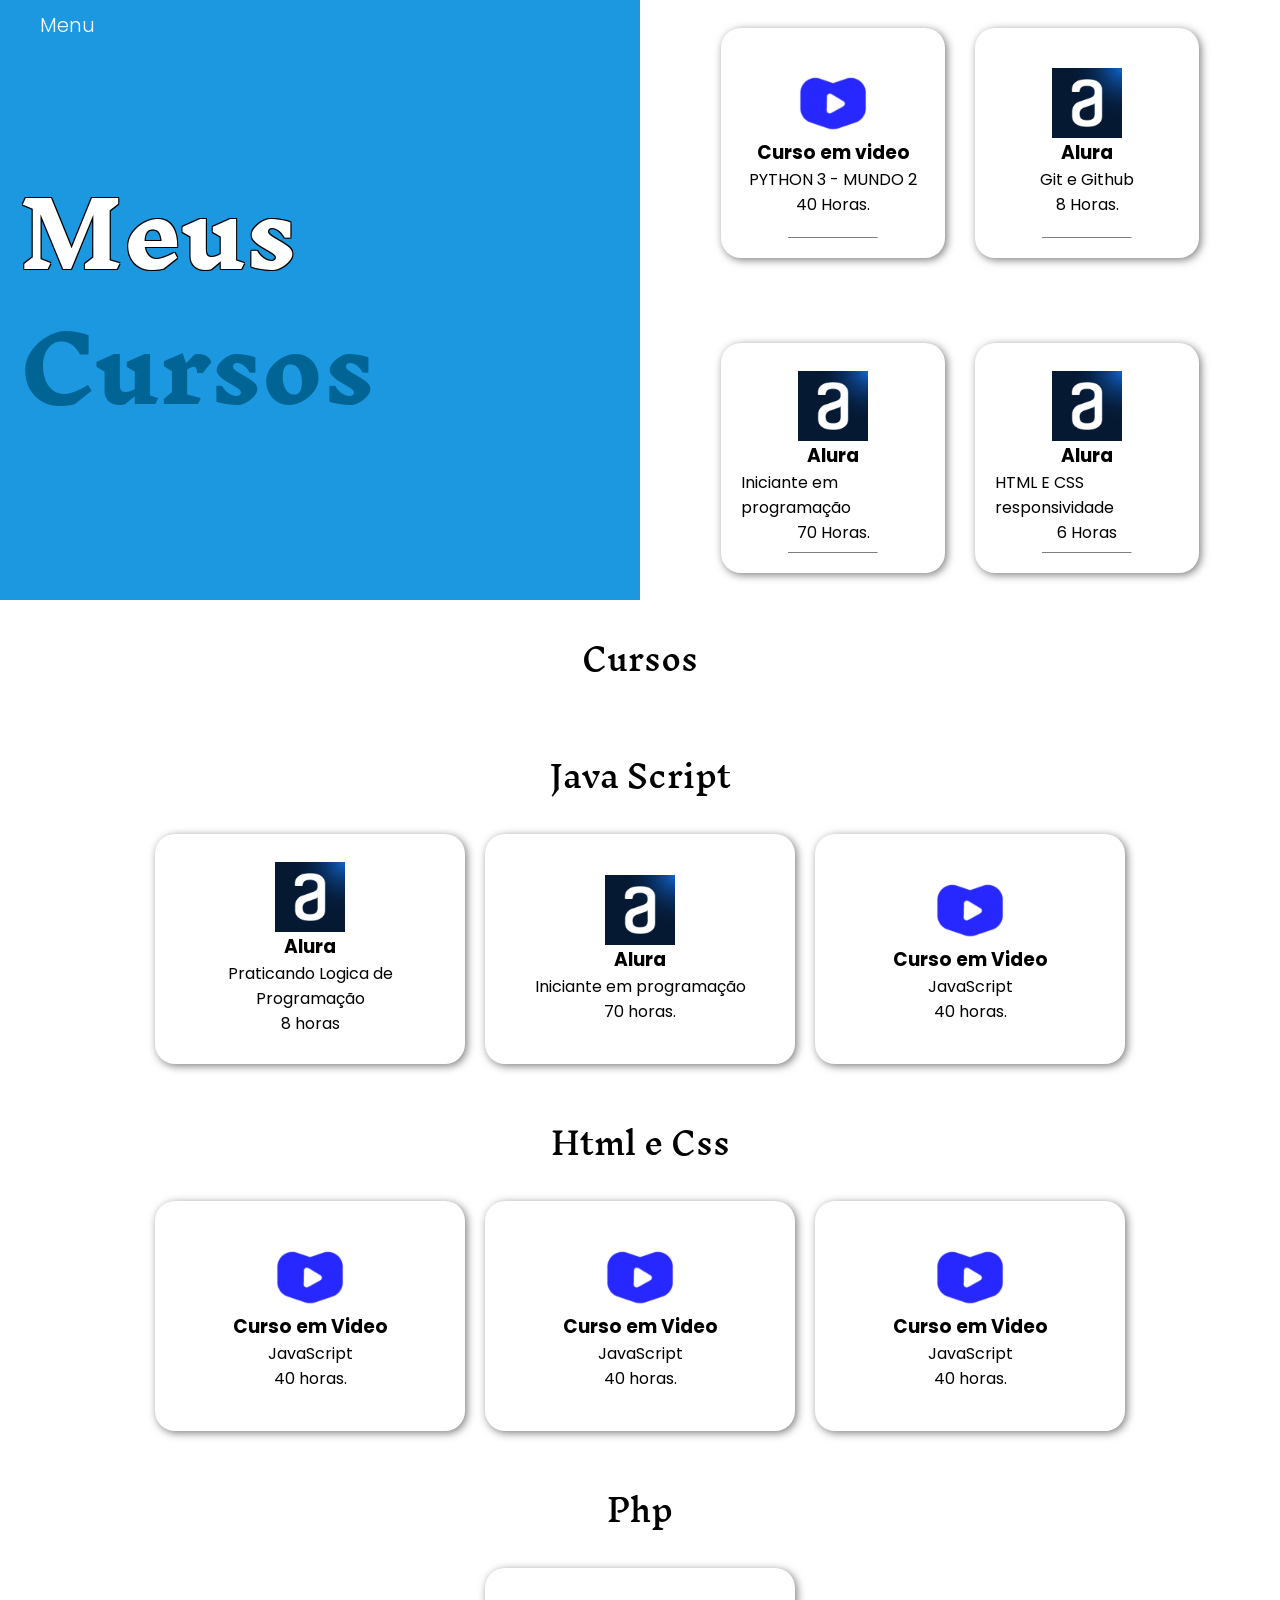
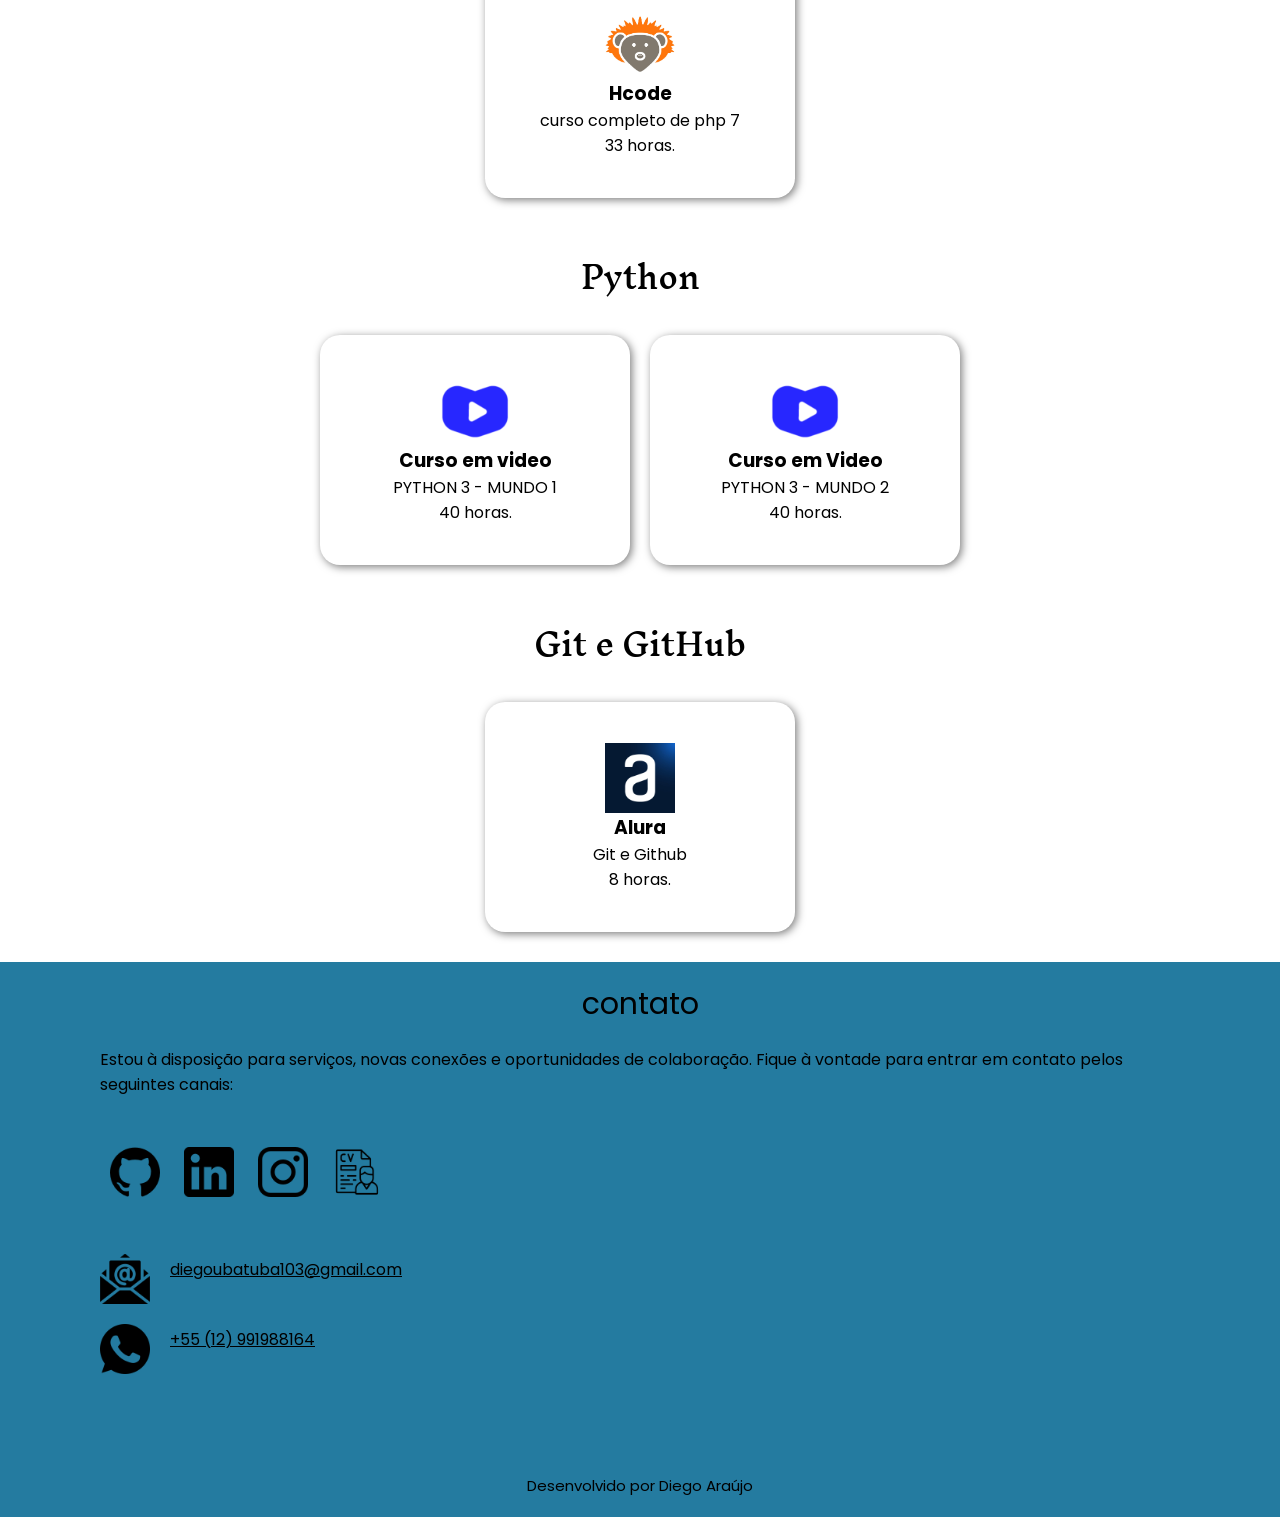
==== portifolio/cursos.html @ f7541ffb "Add files via upload" ====
<!DOCTYPE html>
<html lang="en">
<head>
    <meta charset="UTF-8">
    <meta name="viewport" content="width=device-width, initial-scale=1.0">
    <title>Cursos</title>
    <link rel="stylesheet" href="./css/curso.css">
    <link rel="preconnect" href="https://fonts.googleapis.com">
    <link rel="preconnect" href="https://fonts.gstatic.com" crossorigin>
    <link href="https://fonts.googleapis.com/css2?family=Poppins:ital,wght@0,100;0,200;0,300;0,400;0,500;0,600;0,700;0,800;0,900;1,100;1,200;1,300;1,400;1,500;1,600;1,700;1,800;1,900&display=swap" rel="stylesheet">
         
    <!--Inknut Antiqua-->
    <link rel="preconnect" href="https://fonts.googleapis.com">
    <link rel="preconnect" href="https://fonts.gstatic.com" crossorigin>
    <link href="https://fonts.googleapis.com/css2?family=Inknut+Antiqua:wght@300;400;500;600;700;800;900&display=swap" rel="stylesheet">
    <script src="./scripts/curso.js" defer></script>
</head>
<body>
    <header>
        <h2 class="menuProjetos">Menu</h2>
    </header>
    <div id="menu" >
        <h4 class="closeBtn">Close</h4>
        <div class="links">
            <a href="https://github.com/Diegooaraujo" target="_blank"><img src="./img/icones/github.png" alt=""></a>
            <a href="https://www.linkedin.com/in/diego-castrodev/" target="_blank"><img src="./img/icones/logotipo-do-linkedin.png" alt=""></a>
            <a href="https://www.instagram.com/diegoaraujo012/" target="_blank"><img src="./img/icones/instagram.png" alt=""></a>


        </div>
        <div class="rotas">
            <div class="rota">
                <a href="./index.html">Home </a>
                <a href="./projetos.html">Projetos</a>
                <a href="./cursos.html">Cursos</a>
                <a id="contato" href="#">Contato</a>
            </div>
            <div class="rotaInfo">
                <p>Back to the home page</p>
                <p>My projects as a developer</p>
                <p>My courses</p>
                <p>Contact me</p>
            </div>
        </div>
    </div>
    <main>
        <section class="header">
            <div class="inicial">
                <h1>Meus <span>Cursos</span></h1>
            </div>

            <div class="popup hide">
                <div class="popup-content">
                    <div class="exit">
                        <span>X</span>
                    </div>
                    <img class="popup-image" src="" alt="">
                    <h3 class="popup-title"></h3>
                    <p class="popup-description"></p>
                    <p class="popup-duration"></p>
                    
                </div>
                <div class="conteiner-certificado">
                    <img class="certificado-img" src="" alt="">
                </div>
            </div>
            <div class="vitrine hidden"> 
                <div class="conteinerCursos">
                    
                    <!-- Primeiro conjunto de cursos -->
                    <div class="curso">
                        <img src="./img/icones/unnamed.jpg" alt="">
                        <h3>Hcode</h3>
                        <div>
                            <p>curso completo de php 7</p>
                            <p>33 Horas.</p>
                        </div>
                        <img class="vector2" src="./img/Vector 2.png" alt="">
                    </div>
                    <div class="curso">
                        <img src="./img/icones/alura.jpeg" alt="">
                        <h3>Alura</h3>
                        <div>
                            <p>Lógica de Programação</p>
                            <p>8 Horas.</p>
                        </div>
                        <img class="vector2" src="./img/Vector 2.png" alt="">
                    </div>
                    <div class="curso">
                        <img src="./img/icones/curso-em-video.png" alt="">
                        <h3>Curso em video</h3>
                        <div>
                            <p> JavasCript</p>
                            <p>40 Horas.</p>
                        </div>
                        <img class="vector2" src="./img/Vector 2.png" alt="">
                    </div>
                    <div class="curso">
                        <img src="./img/icones/curso-em-video.png" alt="">
                        <h3>Curso em video</h3>
                        <div>
                            <p> PYTHON 3 - MUNDO 1</p>
                            <p>40 Horas.</p>
                        </div>
                        <img class="vector2" src="./img/Vector 2.png" alt="">
                    </div>
    
                    <!-- Segundo conjunto de cursos (inicialmente oculto) -->
                    <div class="curso hidden">
                        <img src="./img/icones/curso-em-video.png" alt="">
                        <h3>Curso em video</h3>
                        <div>
                            <p> PYTHON 3 - MUNDO 2</p>
                            <p>40 Horas.</p>
                        </div>
                        <img class="vector2" src="./img/Vector 2.png" alt="">
                    </div>
                    <div class="curso hidden">
                        <img src="./img/icones/alura.jpeg" alt="">
                        <h3>Alura</h3>
                        <div>
                            <p> Git e Github </p>
                            <p>8 Horas.</p>
                        </div>
                        <img class="vector2" src="./img/Vector 2.png" alt="">
                    </div>
                    <div class="curso hidden">
                        <img src="./img/icones/alura.jpeg" alt="">
                        <div>
                            <h3>Alura</h3>
                            <p>Iniciante em programação</p>
                            <p>70 Horas.</p>
                        </div>
                        <img class="vector2" src="./img/Vector 2.png" alt="">
                    </div>
                    <div class="curso hidden">
                        <img src="./img/icones/alura.jpeg" alt="">
                        <div>
                            <h3>Alura</h3>
                            <p>HTML E CSS responsividade</p>
                            <p>6 Horas</p>
                        </div>
                        <img class="vector2" src="./img/Vector 2.png" alt="">
                    </div>
                </div>
            </div>
        </section>
        <section class="todosCursos">
                <h1 >Cursos</h1>
                <div class="conteiner" id="conteinerCursos">
                    <div class="javaScript">
                        <h1>Java Script</h1>
                        <div id="js"></div>
                    </div>
                    <div class="htmlCss">
                        <h1>Html e Css</h1>
                        <div id="htmlCss"></div>
                    </div>
                    <div class="php">
                        <h1>Php</h1>
                        <div id="php"></div>
                    </div>
                    <div class="python">
                        <h1>Python</h1>
                        <div id="python"></div>
                    </div>
                    <div class="gitGithub">
                        <h1>Git e GitHub</h1>
                        <div id="gitGithub"></div>
                    </div>
                </div>
        </section>
    </main>
    <footer id="rodape">
        <div class="contato">
            <h1>contato</h1>
            <p>Estou à disposição para serviços, novas conexões e oportunidades de colaboração. Fique à vontade para entrar em contato pelos seguintes canais:</p>
        </div>
        <div class="links">
            <a href="#"><img src="./img/icones/github.png" alt=""></a>
            <a href="#"><img src="./img/icones/logotipo-do-linkedin.png" alt=""></a>
            <a href="#"><img src="./img/icones/instagram.png" alt=""></a>
            <a href="#"><img src="./img/icones/cv_17273872.png" alt=""></a>

        </div>
        <div class="social">
            <a href="#"><img src="./img/icones/email_2669570.png" alt=""><p>diegoubatuba103@gmail.com</p></a>
            <a href="#"><img src="./img/icones/whatsapp_733641.png" alt=""><p>+55 (12) 991988164</p></a>
        </div>

        <p class="desenvolvedor">Desenvolvido por Diego Araújo</p>

    </footer>
</body>
</html>
---- portifolio/css/curso.css ----
*{
    margin: 0;
    padding: 0;
    box-sizing: border-box;
    font-family: "Poppins", serif;
}
.body{
    max-width: 1440px;
}
  
  /*menu*/


header{
    max-width:200px ;
    position: absolute;
    
}

header h2{
    color:#fff;
    font-weight: 300;
    padding: 10px 40px; 
    cursor: pointer;
    transition: color 1.3s;
    font-size: 20px;
}
header h2:hover{
    color:#13293D

}
  #menu.open{
    left: 0;
  }
  #menu{
    background-color: #1B98E0;
    position: absolute;
    left :-1800px;
    top: 0;
    width: 100%;
    z-index: 20;
    padding:30px 0 20px 50px;
    box-shadow: 0 5px 10px rgba(0, 0, 0, 0.3);
    transition: left 0.3s ease; 
    
    
  }
  #menu h4{
    font-weight: 400;
    cursor: pointer;
    transition: color 0.4s;
  }
  #menu h4:hover{
    color: white;
  }
  
  .links{
    margin: 30px 0;
  }
  .links a {
    margin: 10px;
  }
  
  #menu .links img{
    width: 30px;
  }
  .rotas {
    display: flex;
  
  }
  .rota{
    display: flex;
    flex-direction: column;
   
    width: 380px;
  }
  
  .rota a {
    font-size: 50px;
    font-family: "Inknut Antiqua", serif;
    margin: -20px 50px -20px 0;
    text-decoration: none;
    color: black;
    transition: color 0.4s;
  }
  .rota a:first-child {
    margin: 0px 50px -20px 0;
  }
  .rota a:last-child{
    margin: -20px 50px 0px 0;
  }
  .rota a:hover{
    color: white;
  }
  
  .rotaInfo p{
    padding: 23px 0 3px 0;
    margin: 36px 0;
    
    width: 100%;
  }
  .rotaInfo p:first-child{
    padding:56px 0 10px 0;
    margin-top: 0;
  }
  .rotaInfo p:last-child{
    padding:30px 0 30px 0;
    margin-bottom: 0;
  }


  
  /*menu*/
  
  /*sectiom header*/
  
  
  .header{
   
    display: flex;
    height:600px ;
  }
  .conteinerCursos{
    width: 100%;
    display: flex;
    flex-wrap: wrap;
    gap: 30px;
    align-items: center;
    justify-content: center;
    height: 100%;
    overflow: hidden;
  
  }
  .curso{
    background-color: #fff;
    width: 310px;
    height: 230px;
    display: flex;
    justify-content: center;
    flex-direction: column;
    align-items: center;
    border-radius: 20px;
    box-shadow: 2px 2px 8px rgba(0, 0, 0, 0.514);
    position: relative;
    opacity: 0;
    transition: opacity 1.5s ease-in-out;
  }
  .curso.visible {
    opacity: 1;
    visibility: visible; /* Torna o curso visível */
  }
  .curso div{
    margin: 0px 20px;
  }
  
  .curso img{
    width: 70px;
  }
  .curso div{
    display: flex;
    flex-direction: column;
    align-items: center;
    justify-content: center;
  }
  .curso .vector2{
    margin-top: 20px;
    width: 40%;
    position: absolute;
    bottom: 20px;
  }
  .hidden {
    display: none;
  }
  
  .inicial{
    width: 100%;
    height: 600px;
    background-color: #1B98E0;
    display: flex;
    align-items: center;
    
  }
  .inicial h1 {
    color: #fff;
    font-size: 90px;
    text-shadow: 1px 1px 0 black, 
    -1px -1px 0 black,
    1px -1px 0 black,
    -1px 1px 0 black;
    font-family: "Inknut Antiqua", serif;
    line-height: 1.5;
    margin-left: 20px;
  }
  .inicial span{
    color: #006494;
    text-shadow: none;
    font-family: "Inknut Antiqua", serif;
  }

 
  /* Estilo para o popup */
.hide{
  display: none !important; /* Assegura que o popup seja completamente escondido */
}
.popup {
  position: fixed;
  top:50%;
  left:50%;
  transform: translate(-50%, -50%);
  background-color: rgba(0, 0, 0, 0.5);
  
  z-index: 9999; /* Certifique-se de que o z-index é alto */
  width: 1000px;
  border-radius: 10px;
  box-shadow: 2px 2px 5px black;
  height: 500px;
  display: flex;
  border-radius: 20px 20px 20px 20px;
  
}


.popup-content {
  background-color: white;
  padding: 20px;

  text-align: center;
  width: 40%;
  height: 100%;
  display: flex;
  justify-content: center;
  align-items: center;
  flex-direction: column;
  border-radius: 20px 0px 0px 20px;
  
}

.popup .exit {
  position: absolute;
  top: 10px;
  right: 10px;
  background-color: red;
  color: white;
  padding: 5px 10px;
  border-radius: 30%;
  cursor: pointer;
  font-weight: bold;
  
}

.popup .popup-image {
  width: 100px;
  height: auto;
  margin-bottom: 20px;
}

.popup .popup-title {
  font-size: 24px;
  margin-bottom: 10px;
}

.popup .popup-description {
  font-size: 16px;
  margin-bottom: 10px;
}

.popup .popup-duration {
  font-size: 14px;
  margin-bottom: 10px;
}
.conteiner-certificado{
  display: flex;
  justify-content: center;
  align-items: center;
  height: 100%;
  background-color: #fff;
  width: 60%;
  background-color: #006494;
  border-radius: 0px 20px 20px 0;
}
.certificado-img {
  width: 500px;
  border-radius: 10px;
  box-shadow: 2px 2px 6px rgba(0, 0, 0, 0.685);
}

  
  
  /*header*/
  
  /* Adicionando animação à seção */
  .inicial {
    width: 100%;
    height: 600px;
    background-color: #1B98E0;
    display: flex;
    align-items: center;
    justify-content: center;
    overflow: hidden;
    animation: encolher 2s ease-in-out forwards; /* Aplica a animação */
  }
  
  /* Definindo a animação */
  @keyframes encolher {
    0% {
        width: 100%;
        clip-path: none; /* Sem corte na inicial */
     
        
    }
    100% {
        width: 50%; /* Ou qualquer valor que você deseja */
        /* clip-path: polygon(0 0, 50% 0, 100% 100%, 0 100%); */
    }
  }
  
  .inicial h1 {
    color: #fff;
    font-size: 90px;
    text-shadow: 1px 1px 0 black, 
                 -1px -1px 0 black,
                 1px -1px 0 black,
                 -1px 1px 0 black;
    font-family: "Inknut Antiqua", serif;
    line-height: 1.5;
    margin-left: 20px;
  }
  
  .inicial span {
    color: #006494;
    text-shadow: none;
    font-family: "Inknut Antiqua", serif;
  }
  
  .vitrine{
    width: 50%;
    height: 100%;
    
  }

/*section todosCursos*/
  .todosCursos{
    margin-top: 20px;
    text-align: center;

  }
  .todosCursos h1{
    margin: 20px;
    font-family: "Inknut Antiqua", serif;
    font-size: 30px;
    font-weight: 500
  }
  .conteiner{
    display: flex;
    flex-wrap:wrap;
    width: 100%;
    justify-content: center;
    align-items: center;
    gap: 20px;
    margin:0px 0px 30px 0px;
    
  }

  /*cursos js*/
  .javaScript, .htmlCss, .php, .python, .gitGithub{
    width: 100%;
   
  }
#js, #htmlCss, #php, #python, #gitGithub{
  
  display: flex;
  gap :20px;
  justify-content: center;
  align-items: center;
  flex-wrap:wrap;
}
 /*cursos js*/
  /*cursos html*/
  

  /*cursos html*/


/*section todosCursos*/

/*footer*/

footer{
    background-color: #247BA0;
    padding: 0 100px;
}
.contato{
    
    display: flex;
    flex-direction: column;
    align-items: center;
    padding-bottom: 20px;
}
.contato h1{
    padding: 20px;
    font-size: 30px;
    font-weight: 400;
    display: flex;
    
}

.links{
    margin: 30px 0;
}
.links a {
    margin: 10px;
}
.links a img{
    width: 50px;

}
.social{
    display: flex;
    flex-direction: column;
}
.social a {
    display: flex;
    align-items: center;
    color: black;
}
.social a img{
    width: 50px;
    margin: 20px 20px 0 0;
}

.desenvolvedor{
    margin-top: 100px;
    padding-bottom: 20px;
    text-align: center;
    font-size: 15px;
}




/*footer*/

/*responsividade*/
@media screen and (max-width: 1035px) {
 
  .apresentacaoImg img{
       width: 60%;
       height: 100%;

   }
   .popup{
       display: flex;
       flex-direction: column;
       height: 90%;
       width: 80%;

   }
   .popup-content{
       width: 100%;
       height: 40%;
       border-radius: 20px 20px 0px 0px;
   }
   .conteiner-certificado{
       width: 100%;
       height: 60%;
       border-radius: 0px 0px 20px 20px;
   }
   .certificado-img{
       width: 90%;
       max-width: 500px;
   }

  
}


@media screen and (max-width: 1315px) {
 
  .conteinerCursos>.curso{
    width: 35%;
  }
 

  
}
@keyframes almentar {
  0% {
      width: 50%;
      clip-path: none; /* Sem corte na inicial */
   
      
  }
  100% {
      width: 100%; /* Ou qualquer valor que você deseja */
      /* clip-path: polygon(0 0, 50% 0, 100% 100%, 0 100%); */
  }
}

@media screen and (max-width: 930px) {
 
  .vitrine{
    display: none;
  }
  .inicial{
    animation: almentar 2s ease-in-out forwards; /* Aplica a animação */
  }
 

  
}
@media screen and (max-width: 711px) {
 
 .inicial h1{
  display: flex;
  justify-content: center;
  align-items: center;
  width: 90%;
  flex-wrap: wrap;
 }
 

  
}
/*responsividade*/
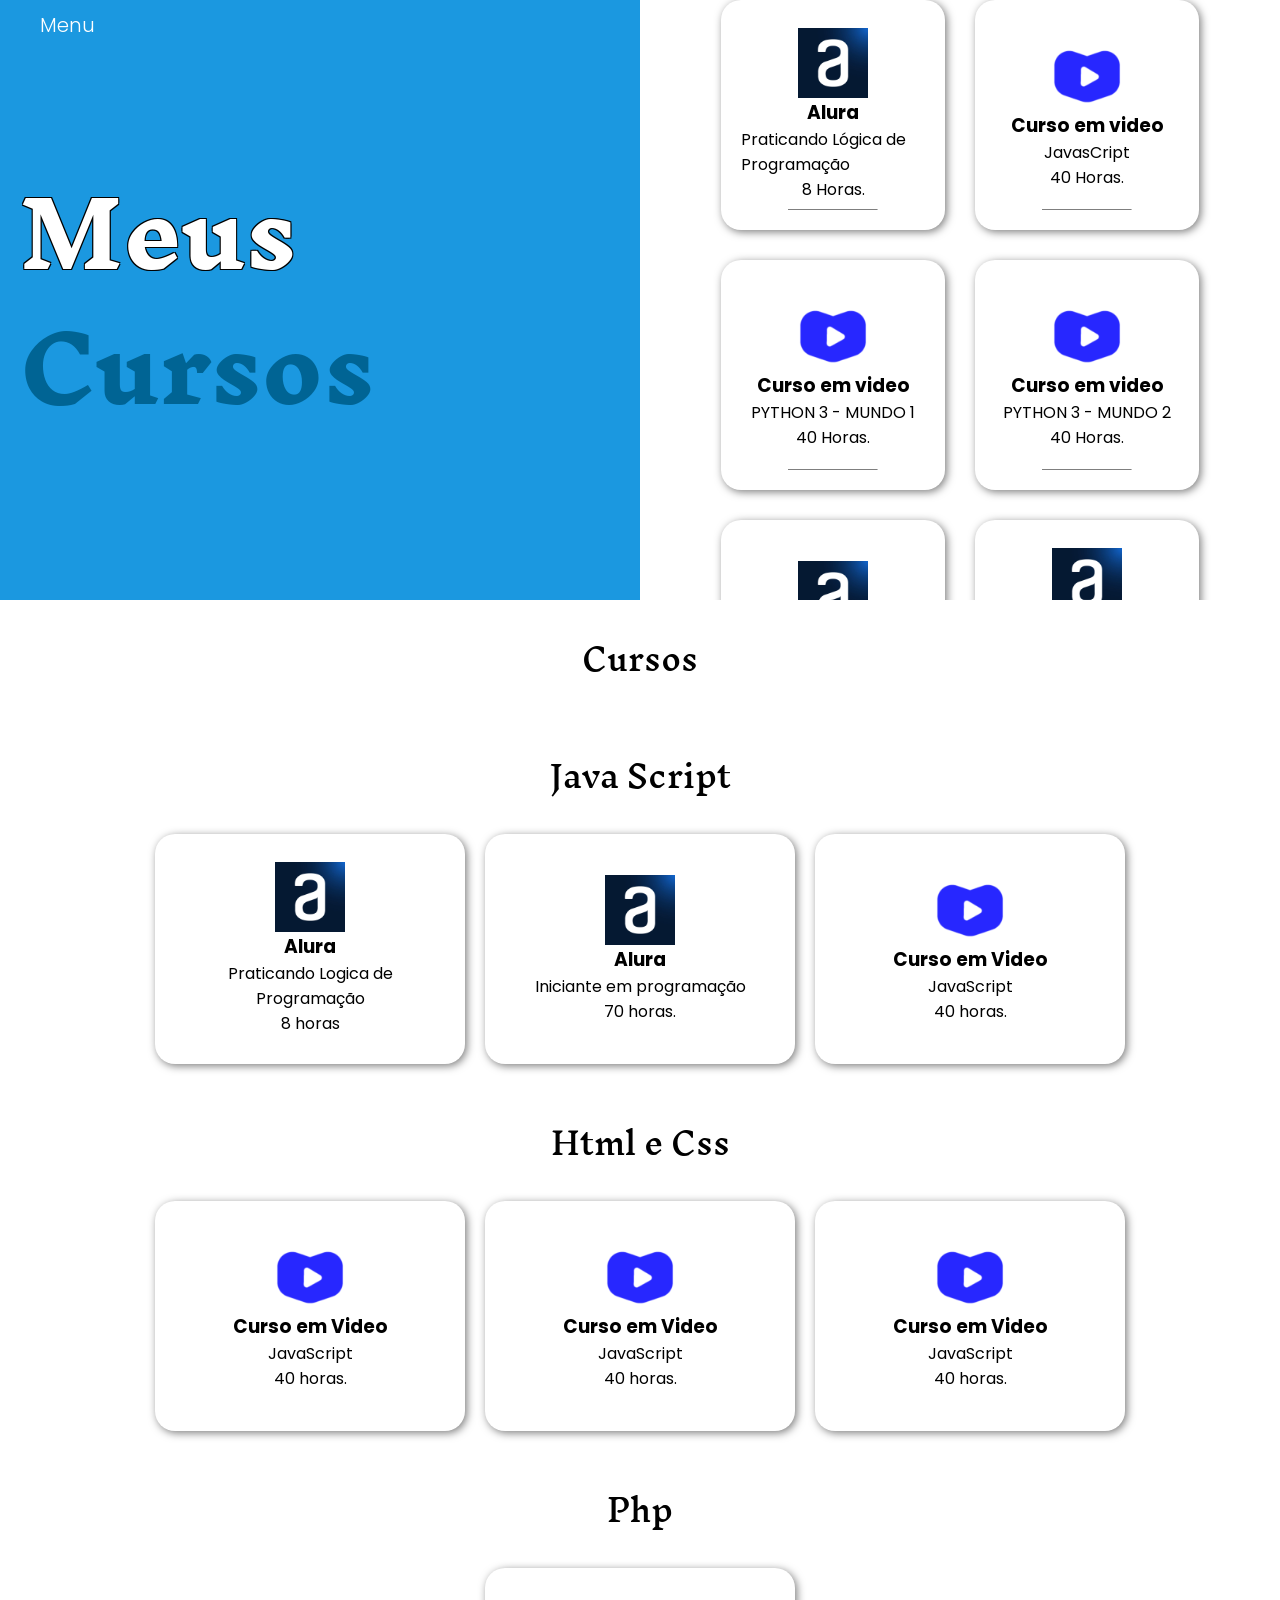
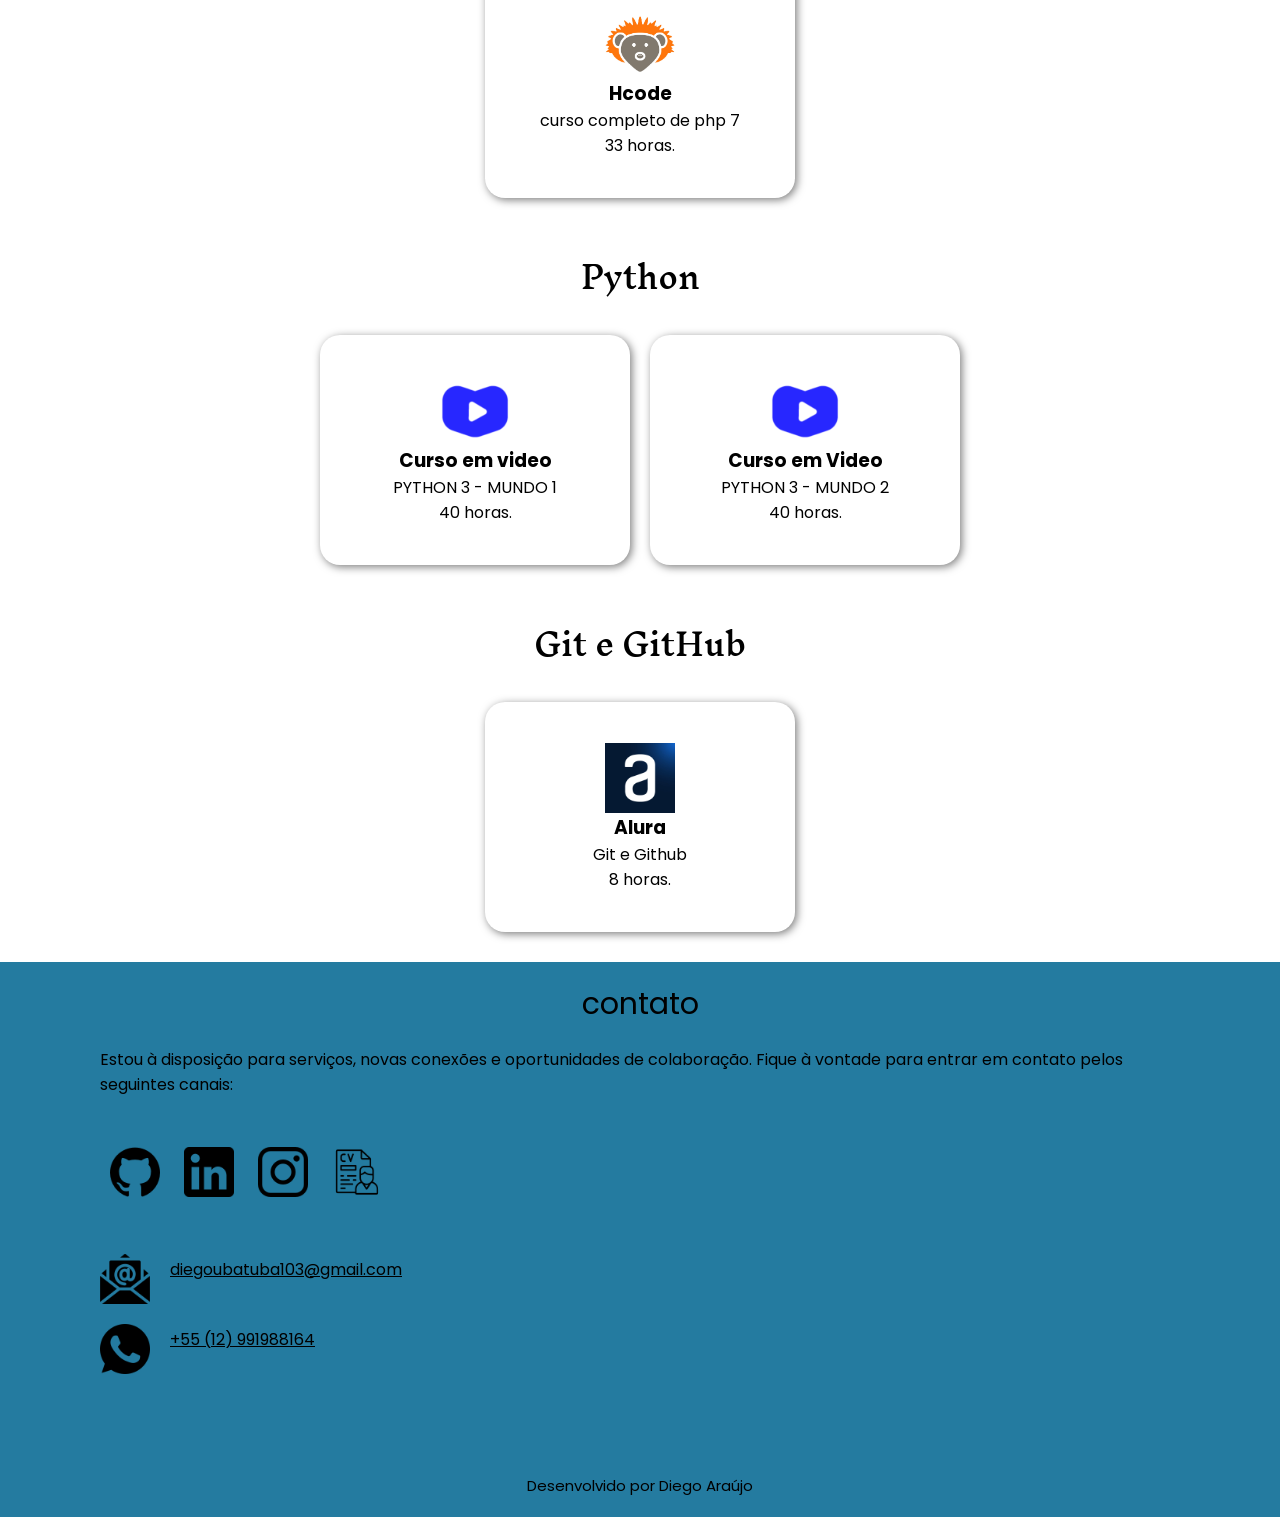
==== commit a2a9f6eb: "bug da vitrine nos cursos retirando bug da vitrine da pagina cursos onde ficava muito grande" ====
--- a/portifolio/cursos.html
+++ b/portifolio/cursos.html
@@ -81,7 +81,7 @@
                         <img src="./img/icones/alura.jpeg" alt="">
                         <h3>Alura</h3>
                         <div>
-                            <p>Lógica de Programação</p>
+                            <p>Praticando Lógica de Programação</p>
                             <p>8 Horas.</p>
                         </div>
                         <img class="vector2" src="./img/Vector 2.png" alt="">
@@ -172,15 +172,15 @@
         </section>
     </main>
     <footer id="rodape">
-        <div class="contato">
+        <div class="contato" >
             <h1>contato</h1>
             <p>Estou à disposição para serviços, novas conexões e oportunidades de colaboração. Fique à vontade para entrar em contato pelos seguintes canais:</p>
         </div>
         <div class="links">
-            <a href="#"><img src="./img/icones/github.png" alt=""></a>
-            <a href="#"><img src="./img/icones/logotipo-do-linkedin.png" alt=""></a>
-            <a href="#"><img src="./img/icones/instagram.png" alt=""></a>
-            <a href="#"><img src="./img/icones/cv_17273872.png" alt=""></a>
+            <a href="https://github.com/Diegooaraujo" target="_blank"><img src="./img/icones/github.png" alt=""></a>
+            <a href="https://www.linkedin.com/in/diego-castrodev/" target="_blank"><img src="./img/icones/logotipo-do-linkedin.png" alt=""></a>
+            <a href="https://www.instagram.com/diegoaraujo012/" target="_blank"><img src="./img/icones/instagram.png" alt=""></a>
+            <a href="#" target="_blank"><img src="./img/icones/cv_17273872.png" alt=""></a>
 
         </div>
         <div class="social">
--- a/portifolio/css/curso.css
+++ b/portifolio/css/curso.css
@@ -1,529 +1,553 @@
 
 
 *{
-    margin: 0;
-    padding: 0;
-    box-sizing: border-box;
-    font-family: "Poppins", serif;
-}
-.body{
-    max-width: 1440px;
-}
-  
-  /*menu*/
+  margin: 0;
+  padding: 0;
+  box-sizing: border-box;
+  font-family: "Poppins", serif;
+}
+
+
+/*menu*/
 
 
 header{
-    max-width:200px ;
-    position: absolute;
-    
+  max-width:200px ;
+  position: absolute;
+  
 }
 
 header h2{
-    color:#fff;
-    font-weight: 300;
-    padding: 10px 40px; 
-    cursor: pointer;
-    transition: color 1.3s;
-    font-size: 20px;
+  color:#fff;
+  font-weight: 300;
+  padding: 10px 40px; 
+  cursor: pointer;
+  transition: color 1.3s;
+  font-size: 20px;
 }
 header h2:hover{
-    color:#13293D
-
-}
-  #menu.open{
-    left: 0;
-  }
-  #menu{
-    background-color: #1B98E0;
-    position: absolute;
-    left :-1800px;
-    top: 0;
-    width: 100%;
-    z-index: 20;
-    padding:30px 0 20px 50px;
-    box-shadow: 0 5px 10px rgba(0, 0, 0, 0.3);
-    transition: left 0.3s ease; 
-    
-    
-  }
-  #menu h4{
-    font-weight: 400;
-    cursor: pointer;
-    transition: color 0.4s;
-  }
-  #menu h4:hover{
-    color: white;
-  }
-  
-  .links{
-    margin: 30px 0;
-  }
-  .links a {
-    margin: 10px;
-  }
-  
-  #menu .links img{
-    width: 30px;
-  }
-  .rotas {
-    display: flex;
-  
-  }
-  .rota{
-    display: flex;
-    flex-direction: column;
-   
-    width: 380px;
-  }
-  
-  .rota a {
-    font-size: 50px;
-    font-family: "Inknut Antiqua", serif;
-    margin: -20px 50px -20px 0;
-    text-decoration: none;
-    color: black;
-    transition: color 0.4s;
-  }
-  .rota a:first-child {
-    margin: 0px 50px -20px 0;
-  }
-  .rota a:last-child{
-    margin: -20px 50px 0px 0;
-  }
-  .rota a:hover{
-    color: white;
-  }
-  
-  .rotaInfo p{
-    padding: 23px 0 3px 0;
-    margin: 36px 0;
-    
-    width: 100%;
-  }
-  .rotaInfo p:first-child{
-    padding:56px 0 10px 0;
-    margin-top: 0;
-  }
-  .rotaInfo p:last-child{
-    padding:30px 0 30px 0;
-    margin-bottom: 0;
-  }
-
-
-  
-  /*menu*/
-  
-  /*sectiom header*/
-  
-  
-  .header{
-   
-    display: flex;
-    height:600px ;
-  }
-  .conteinerCursos{
-    width: 100%;
-    display: flex;
-    flex-wrap: wrap;
-    gap: 30px;
-    align-items: center;
-    justify-content: center;
-    height: 100%;
-    overflow: hidden;
-  
-  }
-  .curso{
-    background-color: #fff;
-    width: 310px;
-    height: 230px;
-    display: flex;
-    justify-content: center;
-    flex-direction: column;
-    align-items: center;
-    border-radius: 20px;
-    box-shadow: 2px 2px 8px rgba(0, 0, 0, 0.514);
-    position: relative;
-    opacity: 0;
-    transition: opacity 1.5s ease-in-out;
-  }
-  .curso.visible {
-    opacity: 1;
-    visibility: visible; /* Torna o curso visível */
-  }
-  .curso div{
-    margin: 0px 20px;
-  }
-  
-  .curso img{
-    width: 70px;
-  }
-  .curso div{
-    display: flex;
-    flex-direction: column;
-    align-items: center;
-    justify-content: center;
-  }
-  .curso .vector2{
-    margin-top: 20px;
-    width: 40%;
-    position: absolute;
-    bottom: 20px;
-  }
-  .hidden {
-    display: none;
-  }
-  
-  .inicial{
-    width: 100%;
-    height: 600px;
-    background-color: #1B98E0;
-    display: flex;
-    align-items: center;
-    
-  }
-  .inicial h1 {
-    color: #fff;
-    font-size: 90px;
-    text-shadow: 1px 1px 0 black, 
-    -1px -1px 0 black,
-    1px -1px 0 black,
-    -1px 1px 0 black;
-    font-family: "Inknut Antiqua", serif;
-    line-height: 1.5;
-    margin-left: 20px;
-  }
-  .inicial span{
-    color: #006494;
-    text-shadow: none;
-    font-family: "Inknut Antiqua", serif;
-  }
-
+  color:#13293D
+
+}
+#menu.open{
+  left: 0;
+}
+#menu{
+  background-color: #1B98E0;
+  position: absolute;
+  left :-2000px;
+  top: 0;
+  width: 100%;
+  z-index: 20;
+  padding:30px 0 20px 50px;
+  box-shadow: 0 5px 10px rgba(0, 0, 0, 0.3);
+  transition: left 0.3s ease; 
+  
+  
+}
+#menu h4{
+  font-weight: 400;
+  cursor: pointer;
+  transition: color 0.4s;
+}
+#menu h4:hover{
+  color: white;
+}
+
+.links{
+  margin: 30px 0;
+}
+.links a {
+  margin: 10px;
+}
+
+#menu .links img{
+  width: 30px;
+}
+.rotas {
+  display: flex;
+
+}
+.rota{
+  display: flex;
+  flex-direction: column;
  
-  /* Estilo para o popup */
+  width: 380px;
+}
+
+.rota a {
+  font-size: 50px;
+  font-family: "Inknut Antiqua", serif;
+  margin: -20px 50px -20px 0;
+  text-decoration: none;
+  color: black;
+  transition: color 0.4s;
+}
+.rota a:first-child {
+  margin: 0px 50px -20px 0;
+}
+.rota a:last-child{
+  margin: -20px 50px 0px 0;
+}
+.rota a:hover{
+  color: white;
+}
+
+.rotaInfo p{
+  padding: 23px 0 3px 0;
+  margin: 36px 0;
+  
+  width: 100%;
+}
+.rotaInfo p:first-child{
+  padding:56px 0 10px 0;
+  margin-top: 0;
+}
+.rotaInfo p:last-child{
+  padding:30px 0 30px 0;
+  margin-bottom: 0;
+}
+
+
+
+/*menu*/
+
+/*sectiom header*/
+
+
+.header{
+ 
+  display: flex;
+  height:600px ;
+}
+.conteinerCursos{
+  width: 100%;
+  display: flex;
+  flex-wrap: wrap;
+  gap: 30px;
+  align-items: center;
+  justify-content: center;
+  height: 100%;
+  overflow: hidden;
+
+}
+.conteinerCursos>.curso{
+  width: 45%;
+}
+.curso {
+  background-color: #fff;
+  width: 310px;
+  height: 230px;
+  display: flex;
+  justify-content: center;
+  flex-direction: column;
+  align-items: center;
+  border-radius: 20px;
+  box-shadow: 2px 2px 8px rgba(0, 0, 0, 0.514);
+  position: relative;
+  opacity: 0;
+  transition: opacity 1.5s ease-in-out;
+}
+
+ .curso.hidden {
+  display: none;
+  opacity: 0;
+  transition: opacity 0.5s ease-in-out;
+} 
+
+.curso.visible {
+  display: flex;
+  opacity: 1;
+  visibility: visible;
+  transition: opacity 1s ease-in-out;
+}
+.curso div{
+  margin: 0px 20px;
+}
+
+.curso img{
+  width: 70px;
+}
+.curso div{
+  display: flex;
+  flex-direction: column;
+  align-items: center;
+  justify-content: center;
+}
+.curso .vector2{
+  margin-top: 20px;
+  width: 40%;
+  position: absolute;
+  bottom: 20px;
+}
+ .hidden {
+  display: none;
+} 
+
+.inicial{
+  width: 100%;
+  height: 600px;
+  background-color: #1B98E0;
+  display: flex;
+  align-items: center;
+  
+}
+.inicial h1 {
+  color: #fff;
+  font-size: 90px;
+  text-shadow: 1px 1px 0 black, 
+  -1px -1px 0 black,
+  1px -1px 0 black,
+  -1px 1px 0 black;
+  font-family: "Inknut Antiqua", serif;
+  line-height: 1.5;
+  margin-left: 20px;
+}
+.inicial span{
+  color: #006494;
+  text-shadow: none;
+  font-family: "Inknut Antiqua", serif;
+}
+
+
+/* Estilo para o popup */
 .hide{
-  display: none !important; /* Assegura que o popup seja completamente escondido */
+display: none !important; /* Assegura que o popup seja completamente escondido */
 }
 .popup {
-  position: fixed;
-  top:50%;
-  left:50%;
-  transform: translate(-50%, -50%);
-  background-color: rgba(0, 0, 0, 0.5);
-  
-  z-index: 9999; /* Certifique-se de que o z-index é alto */
-  width: 1000px;
-  border-radius: 10px;
-  box-shadow: 2px 2px 5px black;
-  height: 500px;
-  display: flex;
-  border-radius: 20px 20px 20px 20px;
-  
+position: fixed;
+top:50%;
+left:50%;
+transform: translate(-50%, -50%);
+background-color: rgba(0, 0, 0, 0.5);
+
+z-index: 9999; /* Certifique-se de que o z-index é alto */
+width: 1000px;
+border-radius: 10px;
+box-shadow: 2px 2px 5px black;
+height: 500px;
+display: flex;
+border-radius: 20px 20px 20px 20px;
+
 }
 
 
 .popup-content {
-  background-color: white;
-  padding: 20px;
-
-  text-align: center;
-  width: 40%;
-  height: 100%;
-  display: flex;
+background-color: white;
+padding: 20px;
+
+text-align: center;
+width: 40%;
+height: 100%;
+display: flex;
+justify-content: center;
+align-items: center;
+flex-direction: column;
+border-radius: 20px 0px 0px 20px;
+
+}
+
+.popup .exit {
+position: absolute;
+top: 10px;
+right: 10px;
+background-color: red;
+color: white;
+padding: 5px 10px;
+border-radius: 30%;
+cursor: pointer;
+font-weight: bold;
+
+}
+
+.popup .popup-image {
+width: 100px;
+height: auto;
+margin-bottom: 20px;
+}
+
+.popup .popup-title {
+font-size: 24px;
+margin-bottom: 10px;
+}
+
+.popup .popup-description {
+font-size: 16px;
+margin-bottom: 10px;
+}
+
+.popup .popup-duration {
+font-size: 14px;
+margin-bottom: 10px;
+}
+.conteiner-certificado{
+display: flex;
+justify-content: center;
+align-items: center;
+height: 100%;
+background-color: #fff;
+width: 60%;
+background-color: #006494;
+border-radius: 0px 20px 20px 0;
+}
+.certificado-img {
+width: 500px;
+border-radius: 10px;
+box-shadow: 2px 2px 6px rgba(0, 0, 0, 0.685);
+}
+
+
+
+/*header*/
+
+/* Adicionando animação à seção */
+.inicial {
+  width: 100%;
+  height: 600px;
+  background-color: #1B98E0;
+  display: flex;
+  align-items: center;
   justify-content: center;
-  align-items: center;
-  flex-direction: column;
-  border-radius: 20px 0px 0px 20px;
-  
-}
-
-.popup .exit {
-  position: absolute;
-  top: 10px;
-  right: 10px;
-  background-color: red;
-  color: white;
-  padding: 5px 10px;
-  border-radius: 30%;
-  cursor: pointer;
-  font-weight: bold;
-  
-}
-
-.popup .popup-image {
-  width: 100px;
-  height: auto;
-  margin-bottom: 20px;
-}
-
-.popup .popup-title {
-  font-size: 24px;
-  margin-bottom: 10px;
-}
-
-.popup .popup-description {
-  font-size: 16px;
-  margin-bottom: 10px;
-}
-
-.popup .popup-duration {
-  font-size: 14px;
-  margin-bottom: 10px;
-}
-.conteiner-certificado{
-  display: flex;
-  justify-content: center;
-  align-items: center;
-  height: 100%;
-  background-color: #fff;
-  width: 60%;
-  background-color: #006494;
-  border-radius: 0px 20px 20px 0;
-}
-.certificado-img {
-  width: 500px;
-  border-radius: 10px;
-  box-shadow: 2px 2px 6px rgba(0, 0, 0, 0.685);
-}
-
-  
-  
-  /*header*/
-  
-  /* Adicionando animação à seção */
-  .inicial {
-    width: 100%;
-    height: 600px;
-    background-color: #1B98E0;
-    display: flex;
-    align-items: center;
-    justify-content: center;
-    overflow: hidden;
-    animation: encolher 2s ease-in-out forwards; /* Aplica a animação */
-  }
-  
-  /* Definindo a animação */
-  @keyframes encolher {
-    0% {
-        width: 100%;
-        clip-path: none; /* Sem corte na inicial */
-     
-        
-    }
-    100% {
-        width: 50%; /* Ou qualquer valor que você deseja */
-        /* clip-path: polygon(0 0, 50% 0, 100% 100%, 0 100%); */
-    }
-  }
-  
-  .inicial h1 {
-    color: #fff;
-    font-size: 90px;
-    text-shadow: 1px 1px 0 black, 
-                 -1px -1px 0 black,
-                 1px -1px 0 black,
-                 -1px 1px 0 black;
-    font-family: "Inknut Antiqua", serif;
-    line-height: 1.5;
-    margin-left: 20px;
-  }
-  
-  .inicial span {
-    color: #006494;
-    text-shadow: none;
-    font-family: "Inknut Antiqua", serif;
-  }
-  
-  .vitrine{
-    width: 50%;
-    height: 100%;
-    
-  }
-
-/*section todosCursos*/
-  .todosCursos{
-    margin-top: 20px;
-    text-align: center;
-
-  }
-  .todosCursos h1{
-    margin: 20px;
-    font-family: "Inknut Antiqua", serif;
-    font-size: 30px;
-    font-weight: 500
-  }
-  .conteiner{
-    display: flex;
-    flex-wrap:wrap;
-    width: 100%;
-    justify-content: center;
-    align-items: center;
-    gap: 20px;
-    margin:0px 0px 30px 0px;
-    
-  }
-
-  /*cursos js*/
-  .javaScript, .htmlCss, .php, .python, .gitGithub{
-    width: 100%;
-   
-  }
-#js, #htmlCss, #php, #python, #gitGithub{
-  
-  display: flex;
-  gap :20px;
-  justify-content: center;
-  align-items: center;
-  flex-wrap:wrap;
-}
- /*cursos js*/
-  /*cursos html*/
-  
-
-  /*cursos html*/
-
-
-/*section todosCursos*/
-
-/*footer*/
-
-footer{
-    background-color: #247BA0;
-    padding: 0 100px;
-}
-.contato{
-    
-    display: flex;
-    flex-direction: column;
-    align-items: center;
-    padding-bottom: 20px;
-}
-.contato h1{
-    padding: 20px;
-    font-size: 30px;
-    font-weight: 400;
-    display: flex;
-    
-}
-
-.links{
-    margin: 30px 0;
-}
-.links a {
-    margin: 10px;
-}
-.links a img{
-    width: 50px;
-
-}
-.social{
-    display: flex;
-    flex-direction: column;
-}
-.social a {
-    display: flex;
-    align-items: center;
-    color: black;
-}
-.social a img{
-    width: 50px;
-    margin: 20px 20px 0 0;
-}
-
-.desenvolvedor{
-    margin-top: 100px;
-    padding-bottom: 20px;
-    text-align: center;
-    font-size: 15px;
-}
-
-
-
-
-/*footer*/
-
-/*responsividade*/
-@media screen and (max-width: 1035px) {
- 
-  .apresentacaoImg img{
-       width: 60%;
-       height: 100%;
-
-   }
-   .popup{
-       display: flex;
-       flex-direction: column;
-       height: 90%;
-       width: 80%;
-
-   }
-   .popup-content{
-       width: 100%;
-       height: 40%;
-       border-radius: 20px 20px 0px 0px;
-   }
-   .conteiner-certificado{
-       width: 100%;
-       height: 60%;
-       border-radius: 0px 0px 20px 20px;
-   }
-   .certificado-img{
-       width: 90%;
-       max-width: 500px;
-   }
-
-  
-}
-
-
-@media screen and (max-width: 1315px) {
- 
-  .conteinerCursos>.curso{
-    width: 35%;
-  }
- 
-
-  
-}
-@keyframes almentar {
+  overflow: hidden;
+  animation: encolher 2s ease-in-out forwards; /* Aplica a animação */
+}
+
+/* Definindo a animação */
+@keyframes encolher {
   0% {
-      width: 50%;
+      width: 100%;
       clip-path: none; /* Sem corte na inicial */
    
       
   }
   100% {
-      width: 100%; /* Ou qualquer valor que você deseja */
+      width: 50%; /* Ou qualquer valor que você deseja */
       /* clip-path: polygon(0 0, 50% 0, 100% 100%, 0 100%); */
   }
 }
 
+.inicial h1 {
+  color: #fff;
+  font-size: 90px;
+  text-shadow: 1px 1px 0 black, 
+               -1px -1px 0 black,
+               1px -1px 0 black,
+               -1px 1px 0 black;
+  font-family: "Inknut Antiqua", serif;
+  line-height: 1.5;
+  margin-left: 20px;
+}
+
+.inicial span {
+  color: #006494;
+  text-shadow: none;
+  font-family: "Inknut Antiqua", serif;
+}
+
+.vitrine{
+  width: 50%;
+  height: 100%;
+  
+}
+
+/*section todosCursos*/
+.todosCursos{
+  margin-top: 20px;
+  text-align: center;
+
+}
+.todosCursos h1{
+  margin: 20px;
+  font-family: "Inknut Antiqua", serif;
+  font-size: 30px;
+  font-weight: 500
+}
+.conteiner{
+  display: flex;
+  flex-wrap:wrap;
+  width: 100%;
+  justify-content: center;
+  align-items: center;
+  gap: 20px;
+  margin:0px 0px 30px 0px;
+  
+}
+
+/*cursos js*/
+.javaScript, .htmlCss, .php, .python, .gitGithub{
+  width: 100%;
+ 
+}
+#js, #htmlCss, #php, #python, #gitGithub{
+
+display: flex;
+gap :20px;
+justify-content: center;
+align-items: center;
+flex-wrap:wrap;
+}
+/*cursos js*/
+/*cursos html*/
+
+
+/*cursos html*/
+
+
+/*section todosCursos*/
+
+/*footer*/
+
+footer{
+  background-color: #247BA0;
+  padding: 0 100px;
+}
+.contato{
+  
+  display: flex;
+  flex-direction: column;
+  align-items: center;
+  padding-bottom: 20px;
+}
+.contato h1{
+  padding: 20px;
+  font-size: 30px;
+  font-weight: 400;
+  display: flex;
+  
+}
+
+.links{
+  margin: 30px 0;
+}
+.links a {
+  margin: 10px;
+}
+.links a img{
+  width: 50px;
+
+}
+.social{
+  display: flex;
+  flex-direction: column;
+}
+.social a {
+  display: flex;
+  align-items: center;
+  color: black;
+}
+.social a img{
+  width: 50px;
+  margin: 20px 20px 0 0;
+}
+
+.desenvolvedor{
+  margin-top: 100px;
+  padding-bottom: 20px;
+  text-align: center;
+  font-size: 15px;
+}
+
+
+
+
+/*footer*/
+
+/*responsividade*/
+@media screen and (min-width:1500px){
+body{
+  max-width: 1440px;
+  height: 100vh;
+  position: absolute;
+  top:50%;
+  left:50%;
+  transform: translate(-50%, -50%);
+  
+  
+}
+}
+
+@media screen and (max-width: 1035px) {
+
+.apresentacaoImg img{
+     width: 60%;
+     height: 100%;
+
+ }
+ .popup{
+     display: flex;
+     flex-direction: column;
+     height: 90%;
+     width: 80%;
+
+ }
+ .popup-content{
+     width: 100%;
+     height: 40%;
+     border-radius: 20px 20px 0px 0px;
+ }
+ .conteiner-certificado{
+     width: 100%;
+     height: 60%;
+     border-radius: 0px 0px 20px 20px;
+ }
+ .certificado-img{
+     width: 90%;
+     max-width: 500px;
+ }
+
+
+}
+
+
+@media screen and (max-width: 1315px) {
+
+
+.conteinerCursos>.curso{
+  width: 35%;
+}
+
+
+
+}
+@keyframes almentar {
+0% {
+    width: 50%;
+    clip-path: none; /* Sem corte na inicial */
+ 
+    
+}
+100% {
+    width: 100%; /* Ou qualquer valor que você deseja */
+    /* clip-path: polygon(0 0, 50% 0, 100% 100%, 0 100%); */
+}
+}
+
 @media screen and (max-width: 930px) {
- 
-  .vitrine{
-    display: none;
-  }
-  .inicial{
-    animation: almentar 2s ease-in-out forwards; /* Aplica a animação */
-  }
- 
-
-  
+
+.vitrine{
+  display: none;
+}
+.inicial{
+  animation: almentar 2s ease-in-out forwards; /* Aplica a animação */
+}
+
+
+
 }
 @media screen and (max-width: 711px) {
- 
- .inicial h1{
-  display: flex;
-  justify-content: center;
-  align-items: center;
-  width: 90%;
-  flex-wrap: wrap;
- }
- 
-
-  
+
+.inicial h1{
+display: flex;
+justify-content: center;
+align-items: center;
+width: 90%;
+flex-wrap: wrap;
+}
+
+
+
 }
 /*responsividade*/
 
 
-  
+
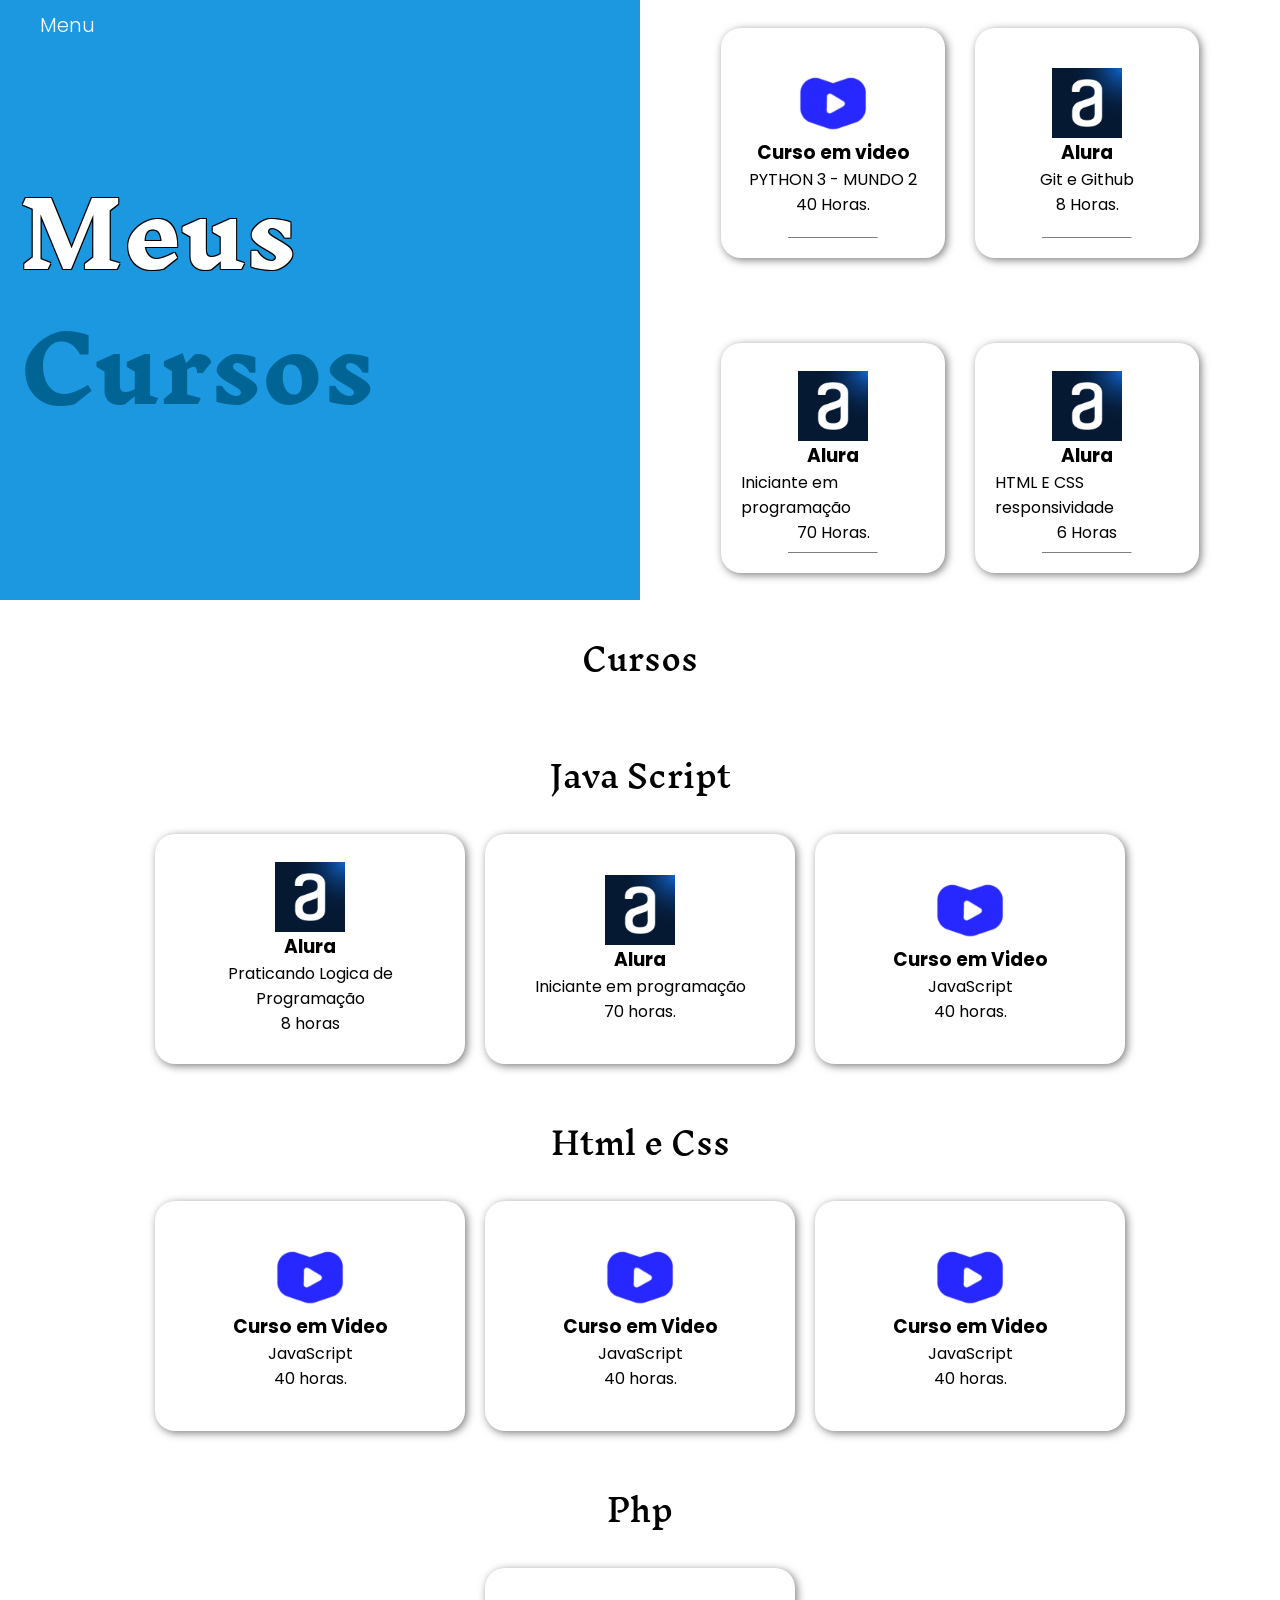
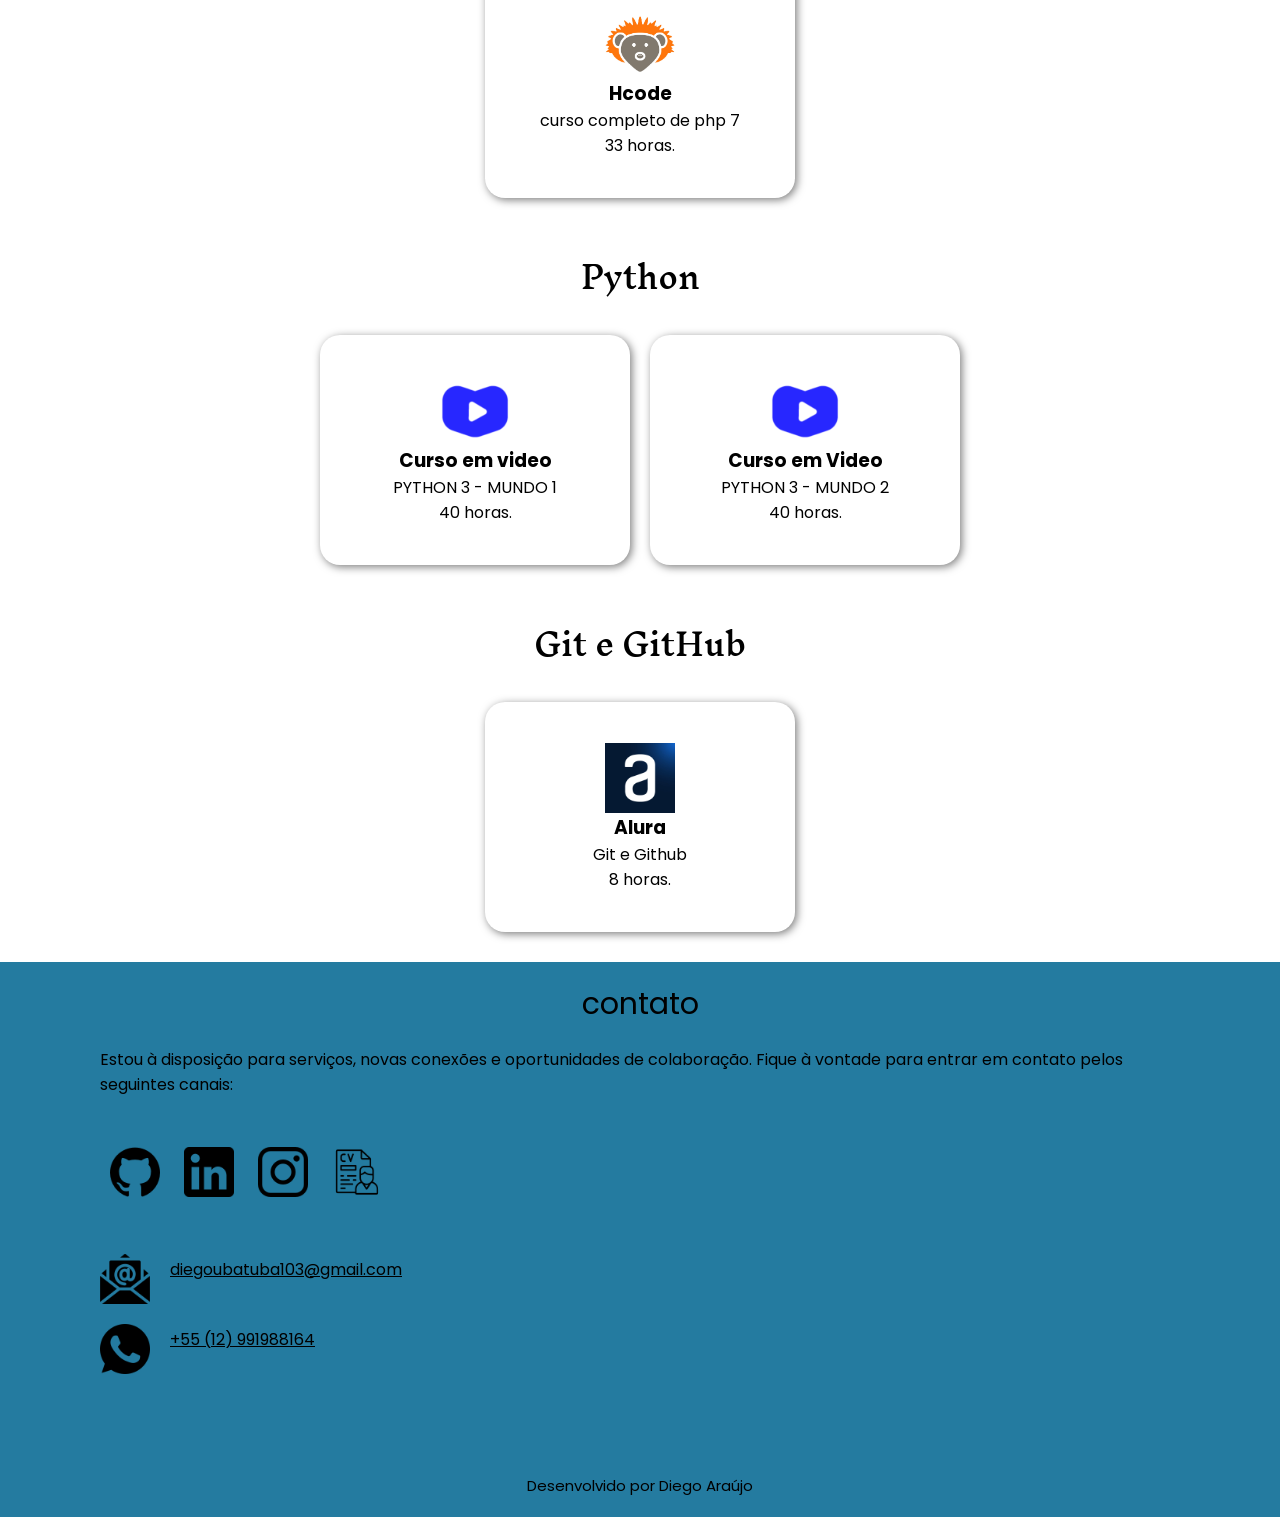
==== commit bfdecc92: "bug de vitrine cursos" ====
--- a/portifolio/cursos.html
+++ b/portifolio/cursos.html
@@ -81,7 +81,7 @@
                         <img src="./img/icones/alura.jpeg" alt="">
                         <h3>Alura</h3>
                         <div>
-                            <p>Praticando Lógica de Programação</p>
+                            <p>Lógica de Programação</p>
                             <p>8 Horas.</p>
                         </div>
                         <img class="vector2" src="./img/Vector 2.png" alt="">
--- a/portifolio/css/curso.css
+++ b/portifolio/css/curso.css
@@ -131,10 +131,7 @@
   overflow: hidden;
 
 }
-.conteinerCursos>.curso{
-  width: 45%;
-}
-.curso {
+.curso{
   background-color: #fff;
   width: 310px;
   height: 230px;
@@ -148,18 +145,13 @@
   opacity: 0;
   transition: opacity 1.5s ease-in-out;
 }
-
- .curso.hidden {
-  display: none;
-  opacity: 0;
-  transition: opacity 0.5s ease-in-out;
-} 
+.conteinerCursos>.curso{
+  width: 40%;
+}
 
 .curso.visible {
-  display: flex;
   opacity: 1;
-  visibility: visible;
-  transition: opacity 1s ease-in-out;
+  visibility: visible; /* Torna o curso visível */
 }
 .curso div{
   margin: 0px 20px;
@@ -180,9 +172,11 @@
   position: absolute;
   bottom: 20px;
 }
- .hidden {
+.hidden {
   display: none;
-} 
+}
+
+
 
 .inicial{
   width: 100%;
